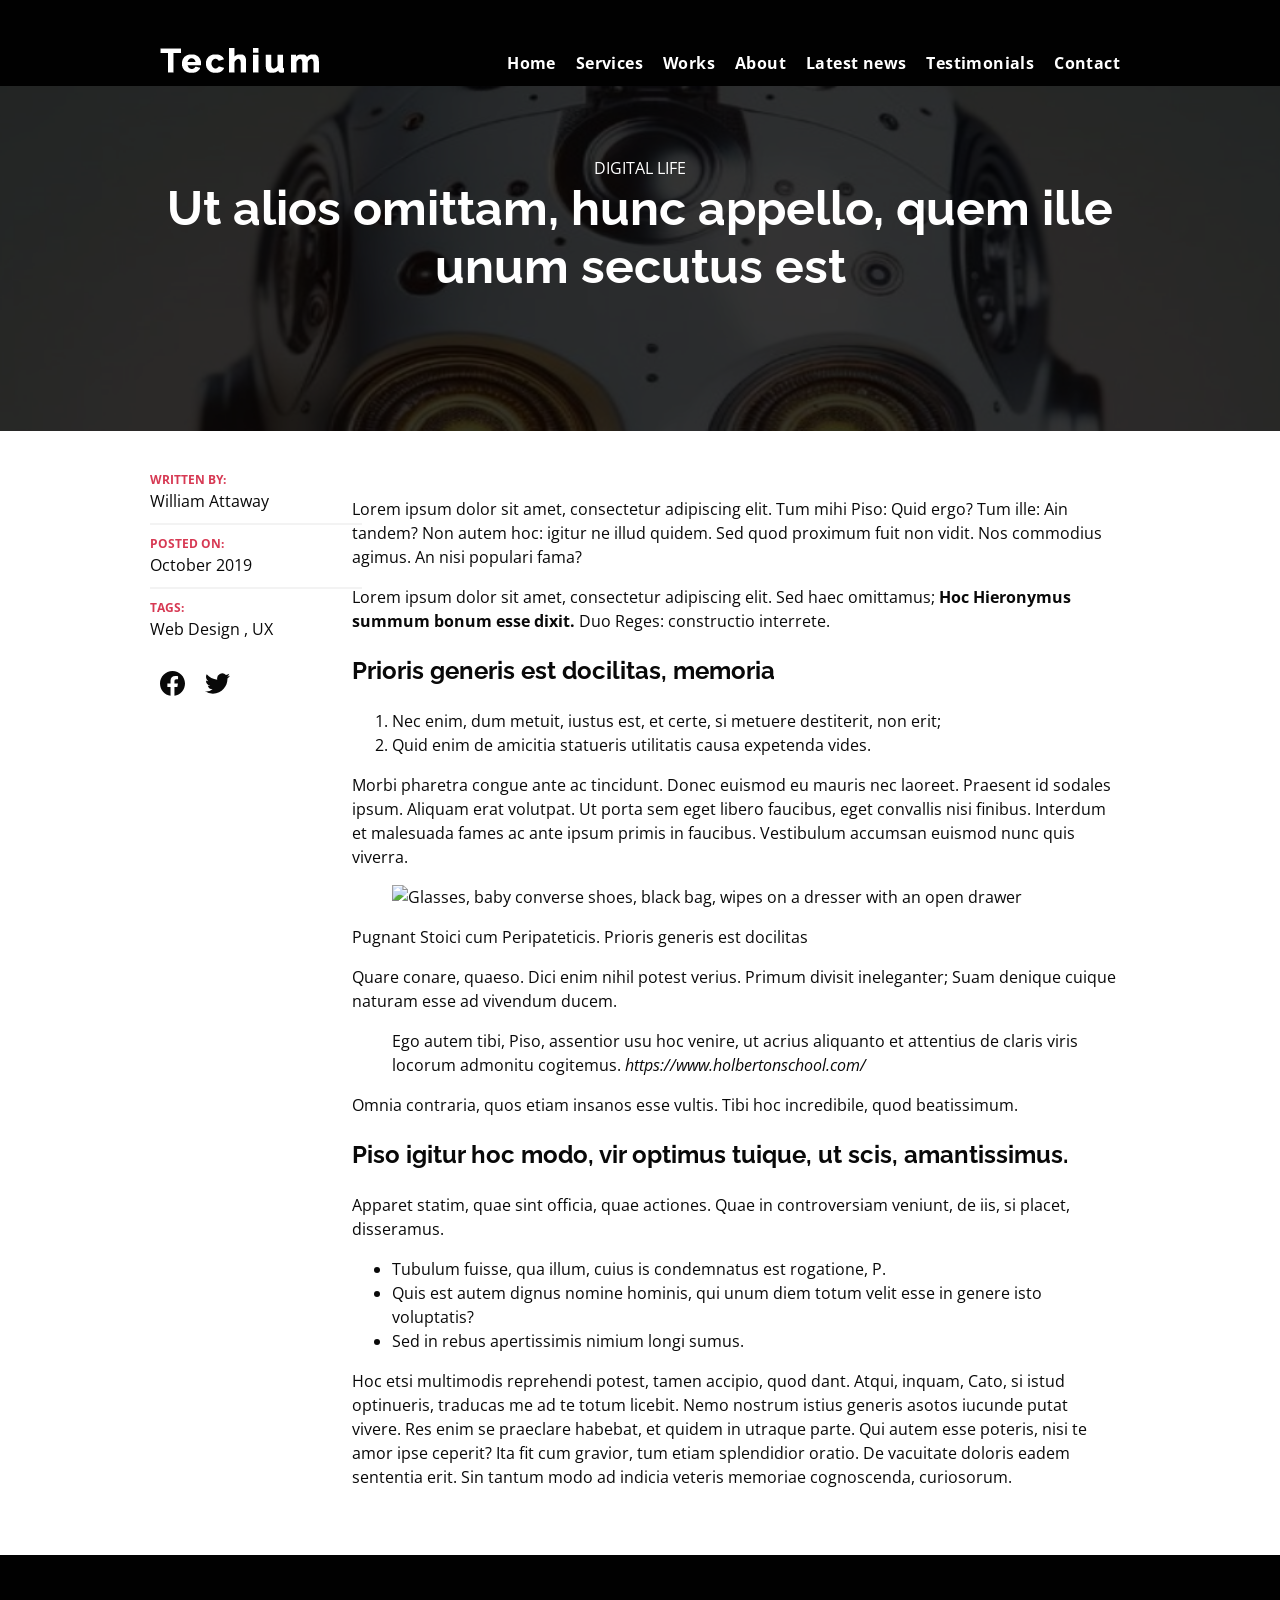
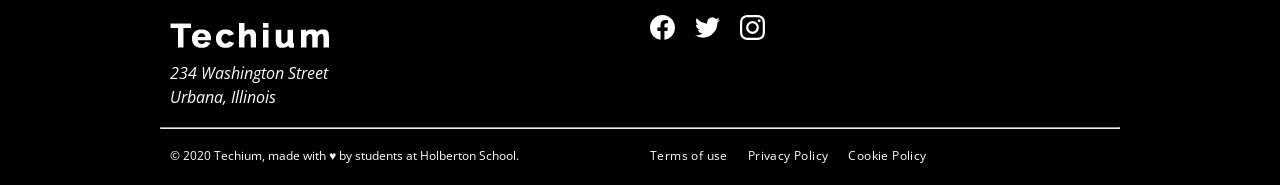
==== flexbox/100-article.html @ fde4602b "task-100" ====
<!DOCTYPE html>
<html lang="en" dir="ltr">
  <head>
    <meta charset="utf-8">
    <meta name="viewport" content="width=device-width, initial-scale=1, viewport-fit=cover">
    <title>Article - Techium</title>
    <meta name="description" content="Description of the page less than 150 characters">
    <link rel="icon" type="image/jpg" href="../images/favicon.jpg">
    <link href="https://fonts.googleapis.com/css?family=Open+Sans:400,700|Raleway:700&display=swap" rel="stylesheet">
    <link rel="stylesheet" href="14-styles.css">
  </head>
  <body>
    <!– Header –>
    <header class="header" data-section-theme="dark">
      <div class="container">
        <div class="header-container">
          <div class="header-logo">
            <a href="/">
              <img src="images/logo-white.png" alt="Techium logo" width="160" height="40">
            </a>
          </div>
          <nav class="navbar-menu">
            <ul class="nav">
              <li class="nav-item">
                <a href="/" class="nav-link">Home</a>
              </li>
              <li class="nav-item">
                <a href="#services" class="nav-link">Services</a>
              </li>
              <li class="nav-item">
                <a href="#works" class="nav-link">Works</a>
              </li>
              <li class="nav-item">
                <a href="#about" class="nav-link">About</a>
              </li>
              <li class="nav-item">
                <a href="#latest_news" class="nav-link">Latest news</a>
              </li>
              <li class="nav-item">
                <a href="#testimonials" class="nav-link">Testimonials</a>
              </li>
              <li class="nav-item">
                <a href="#contact" class="nav-link">Contact</a>
              </li>
            </ul>
          </nav>
        </div>
      </div>
    </header>
    <!– Main –>
    <main>
      <!– Hero section –>
      <header class="section-hero hero-article" style="background-image: url('./images/pic-article-02.jpg');" data-section-theme="dark">
        <div class="container">
          <div class="section-body">
            <section class="section-inner">
              <span class="section-category">Digital Life</span>
              <h1 class="section-title">Ut alios omittam, hunc appello, quem ille unum secutus est</h1>
            </section>
          </div>
        </div>
      </header>
      <div class="main-article">
        <div class="container">
          <div class="post">
            <article class="post-content">
              <p> Lorem ipsum dolor sit amet, consectetur adipiscing elit. Tum mihi Piso: Quid ergo? Tum ille: Ain tandem? Non autem hoc: igitur ne illud quidem. Sed quod proximum fuit non vidit. Nos commodius agimus. An nisi populari fama?</p>
              <p>Lorem ipsum dolor sit amet, consectetur adipiscing elit. Sed haec omittamus; <b>Hoc Hieronymus summum bonum esse dixit.</b> Duo Reges: constructio interrete.</p>
              <h2>Prioris generis est docilitas, memoria</h2>
              <ol>
                <li>Nec enim, dum metuit, iustus est, et certe, si metuere destiterit, non erit;</li>
                <li>Quid enim de amicitia statueris utilitatis causa expetenda vides.</li>
              </ol>
              <p>Morbi pharetra congue ante ac tincidunt. Donec euismod eu mauris nec laoreet. Praesent id sodales ipsum. Aliquam erat volutpat. Ut porta sem eget libero faucibus, eget convallis nisi finibus. Interdum et malesuada fames ac ante ipsum primis in faucibus. Vestibulum accumsan euismod nunc quis viverra.</p>
              <figure><img src="images/100-advanced.jpg" alt="Glasses, baby converse shoes, black bag, wipes on a dresser with an open drawer" width="620" height="350"></figure>
              <figcaption class="Add a figcaption with the class ">Pugnant Stoici cum Peripateticis. Prioris generis est docilitas</figcaption>
              <p>Quare conare, quaeso. Dici enim nihil potest verius. Primum divisit ineleganter; Suam denique cuique naturam esse ad vivendum ducem.</p>
              <blockquote>Ego autem tibi, Piso, assentior usu hoc venire, ut acrius aliquanto et attentius de claris viris locorum admonitu cogitemus.
                <cite>
                  https://www.holbertonschool.com/
                </cite>
              </blockquote>
              <p>Omnia contraria, quos etiam insanos esse vultis. Tibi hoc incredibile, quod beatissimum.</p>
              <h2>
                Piso igitur hoc modo, vir optimus tuique, ut scis, amantissimus.
              </h2>
              <p>
                <a href="https://www.holbertonschool.com/" targer="_blank" rel="">Apparet statim, quae sint officia, quae actiones.</a> Quae in controversiam veniunt, de iis, si placet, disseramus.
              </p>
              <ul>
                <li>Tubulum fuisse, qua illum, cuius is condemnatus est rogatione, P.</li>
                <li>Quis est autem dignus nomine hominis, qui unum diem totum velit esse in genere isto voluptatis?</li>
                <li>Sed in rebus apertissimis nimium longi sumus.
                </li>
              </ul>
              <p>Hoc etsi multimodis reprehendi potest, tamen accipio, quod dant. Atqui, inquam, Cato, si istud optinueris, traducas me ad te totum licebit. Nemo nostrum istius generis asotos iucunde putat vivere. Res enim se praeclare habebat, et quidem in utraque parte. Qui autem esse poteris, nisi te amor ipse ceperit? Ita fit cum gravior, tum etiam splendidior oratio. De vacuitate doloris eadem sententia erit. Sin tantum modo ad indicia veteris memoriae cognoscenda, curiosorum.</p>
            </article>
            <!-- Aside section -->
            <aside class="post-aside">
              <div class="post-meta">
                <ul class="post-meta-list row">
                  <li class="post-meta-author">
                    <strong>Written by:</strong>
                    <a href="#" rel="author">William Attaway</a>
                  </li>
                  <li class="post-meta-date">
                    <strong>Posted on:</strong>
                    <time datetime="2019-10">October 2019</time>
                  </li>
                  <li class="post-meta-tag">
                    <strong>Tags:</strong>
                    <ul class="tag-list">
                      <li>
                        <a href="#" rel="tag">Web Design</a>
                      </li>
                      <li>
                        <a href="#" rel="tag">UX</a>
                      </li>
                    </ul>
                  </li>
                </ul>
              </div>
              <div class="post-share">
                <ul class="social nav">
                  <li class="social-item nav-item">
                    <a href="#" class="social-link">
                      <svg viewbox="0 0 24 24" xmlns="http://www.w3.org/2000/svg" width="25" height="25">
                        <title>
                          Facebook icon
                        </title>
                        <path d="M23.998 12c0-6.628-5.372-12-11.999-12C5.372 0 0 5.372 0 12c0 5.988 4.388 10.952 10.124 11.852v-8.384H7.078v-3.469h3.046V9.356c0-3.008 1.792-4.669 4.532-4.669 1.313 0 2.686.234 2.686.234v2.953H15.83c-1.49 0-1.955.925-1.955 1.874V12h3.328l-.532 3.469h-2.796v8.384c5.736-.9 10.124-5.864 10.124-11.853z"/>
                      </svg>
                    </a>
                  </li>
                  <li class="social-item nav-item">
                    <a href="#" class="social-link">
                      <svg viewbox="0 0 24 24" xmlns="http://www.w3.org/2000/svg" width="25" height="25">
                        <title>
                          Twitter icon
                        </title>
                        <path d="M23.954 4.569a10 10 0 0 1-2.825.775 4.958 4.958 0 0 0 2.163-2.723c-.951.555-2.005.959-3.127 1.184a4.92 4.92 0 0 0-8.384 4.482C7.691 8.094 4.066 6.13 1.64 3.161a4.822 4.822 0 0 0-.666 2.475c0 1.71.87 3.213 2.188 4.096a4.904 4.904 0 0 1-2.228-.616v.061a4.923 4.923 0 0 0 3.946 4.827 4.996 4.996 0 0 1-2.212.085 4.937 4.937 0 0 0 4.604 3.417 9.868 9.868 0 0 1-6.102 2.105c-.39 0-.779-.023-1.17-.067a13.995 13.995 0 0 0 7.557 2.209c9.054 0 13.999-7.496 13.999-13.986 0-.209 0-.42-.015-.63a9.936 9.936 0 0 0 2.46-2.548l-.047-.02z"/>
                      </svg>
                    </a>
                  </li>
                </ul>
              </div>
            </aside>
          </div>
        </div>
      </div>
    </main>
    <!– Footer –>
    <footer class="footer" data-section-theme="dark">
      <div  class="container">
        <div class="row">
          <div class="col-1-2">
            <img src="images/logo-white.png" alt="Techium logo" width="160" height="40">
            <address class="footer-address">
              234 Washington Street<br>
              Urbana, Illinois
            </address>
          </div>
          <div class="col-1-2">
            <ul class="social nav">
              <li class="social-item nav-item">
                <a href="https://www.facebook.com/HolbertonSchool/" class="social-link">
                  <svg viewbox="0 0 24 24" xmlns="http://www.w3.org/2000/svg" width="25" height="25">
                    <title>
                      Facebook icon
                    </title>
                    <path d="M23.998 12c0-6.628-5.372-12-11.999-12C5.372 0 0 5.372 0 12c0 5.988 4.388 10.952 10.124 11.852v-8.384H7.078v-3.469h3.046V9.356c0-3.008 1.792-4.669 4.532-4.669 1.313 0 2.686.234 2.686.234v2.953H15.83c-1.49 0-1.955.925-1.955 1.874V12h3.328l-.532 3.469h-2.796v8.384c5.736-.9 10.124-5.864 10.124-11.853z"/>
                  </svg>
                </a>
              </li>
              <li class="social-item nav-item">
                <a href="https://twitter.com/holbertonschool" class="social-link">
                  <svg viewbox="0 0 24 24" xmlns="http://www.w3.org/2000/svg" width="25" height="25">
                    <title>
                      Twitter icon
                    </title>
                    <path d="M23.954 4.569a10 10 0 0 1-2.825.775 4.958 4.958 0 0 0 2.163-2.723c-.951.555-2.005.959-3.127 1.184a4.92 4.92 0 0 0-8.384 4.482C7.691 8.094 4.066 6.13 1.64 3.161a4.822 4.822 0 0 0-.666 2.475c0 1.71.87 3.213 2.188 4.096a4.904 4.904 0 0 1-2.228-.616v.061a4.923 4.923 0 0 0 3.946 4.827 4.996 4.996 0 0 1-2.212.085 4.937 4.937 0 0 0 4.604 3.417 9.868 9.868 0 0 1-6.102 2.105c-.39 0-.779-.023-1.17-.067a13.995 13.995 0 0 0 7.557 2.209c9.054 0 13.999-7.496 13.999-13.986 0-.209 0-.42-.015-.63a9.936 9.936 0 0 0 2.46-2.548l-.047-.02z"/>
                  </svg>
                </a>
              </li>
              <li class="social-item nav-item">
                <a href="https://www.instagram.com/holbertonschool/" class="social-link">
                  <svg viewbox="0 0 24 24" xmlns="http://www.w3.org/2000/svg" width="25" height="25">
                    <title>
                      Instagram icon
                    </title>
                    <path d="M12 0C8.74 0 8.333.015 7.053.072 5.775.132 4.905.333 4.14.63c-.789.306-1.459.717-2.126 1.384S.935 3.35.63 4.14C.333 4.905.131 5.775.072 7.053.012 8.333 0 8.74 0 12s.015 3.667.072 4.947c.06 1.277.261 2.148.558 2.913a5.885 5.885 0 0 0 1.384 2.126A5.868 5.868 0 0 0 4.14 23.37c.766.296 1.636.499 2.913.558C8.333 23.988 8.74 24 12 24s3.667-.015 4.947-.072c1.277-.06 2.148-.262 2.913-.558a5.898 5.898 0 0 0 2.126-1.384 5.86 5.86 0 0 0 1.384-2.126c.296-.765.499-1.636.558-2.913.06-1.28.072-1.687.072-4.947s-.015-3.667-.072-4.947c-.06-1.277-.262-2.149-.558-2.913a5.89 5.89 0 0 0-1.384-2.126A5.847 5.847 0 0 0 19.86.63c-.765-.297-1.636-.499-2.913-.558C15.667.012 15.26 0 12 0zm0 2.16c3.203 0 3.585.016 4.85.071 1.17.055 1.805.249 2.227.415.562.217.96.477 1.382.896.419.42.679.819.896 1.381.164.422.36 1.057.413 2.227.057 1.266.07 1.646.07 4.85s-.015 3.585-.074 4.85c-.061 1.17-.256 1.805-.421 2.227a3.81 3.81 0 0 1-.899 1.382 3.744 3.744 0 0 1-1.38.896c-.42.164-1.065.36-2.235.413-1.274.057-1.649.07-4.859.07-3.211 0-3.586-.015-4.859-.074-1.171-.061-1.816-.256-2.236-.421a3.716 3.716 0 0 1-1.379-.899 3.644 3.644 0 0 1-.9-1.38c-.165-.42-.359-1.065-.42-2.235-.045-1.26-.061-1.649-.061-4.844 0-3.196.016-3.586.061-4.861.061-1.17.255-1.814.42-2.234.21-.57.479-.96.9-1.381.419-.419.81-.689 1.379-.898.42-.166 1.051-.361 2.221-.421 1.275-.045 1.65-.06 4.859-.06l.045.03zm0 3.678a6.162 6.162 0 1 0 0 12.324 6.162 6.162 0 1 0 0-12.324zM12 16c-2.21 0-4-1.79-4-4s1.79-4 4-4 4 1.79 4 4-1.79 4-4 4zm7.846-10.405a1.441 1.441 0 0 1-2.88 0 1.44 1.44 0 0 1 2.88 0z"/>
                  </svg>
                </a>
              </li>
            </ul>
          </div>
        </div>
        <hr>
        <div class="row">
          <div class="col-1-2">
            <p class="footer-copyright">© 2020 Techium, made with ♥ by students at Holberton School.</p>
          </div>
          <div class="col-1-2">
            <ul class="footer-nav nav">
              <li class="footer-nav-item nav-item">
                <a href="#" class="footer-nav-link">Terms of use</a>
              </li>
              <li class="footer-nav-item nav-item">
                <a href="#" class="footer-nav-link">Privacy Policy</a>
              </li>
              <li class="footer-nav-item nav-item">
                <a href="#" class="footer-nav-link">Cookie Policy</a>
              </li>
            </ul>
          </div>
        </div>
      </div>
    </footer>
  </body>
</html>
---- flexbox/14-styles.css ----
/* SUMMARY
    1. GLOBAL
    2. LAYOUT
    3. SECTION
    4. CARD
*/

/*** 1. GLOBAL ***/

/* Reset / Normalize
   ============================= */
/*! normalize.css v8.0.1 | MIT License | github.com/necolas/normalize.css */
html {
  line-height: 1.15;
  -webkit-text-size-adjust: 100%;
}

body {
  margin: 0;
}

main {
  display: block;
}

h1 {
  font-size: 2em;
  margin: 0.67em 0;
}

hr {
  box-sizing: content-box;
  height: 0;
  overflow: visible;
}

pre {
  font-family: monospace, monospace;
  font-size: 1em;
}

a {
  background-color: transparent;
}

abbr[title] {
  border-bottom: none;
  text-decoration: underline;
  text-decoration: underline dotted;
}

b,
strong {
  font-weight: bolder;
}

code,
kbd,
samp {
  font-family: monospace, monospace;
  font-size: 1em;
}

small {
  font-size: 80%;
}

sub,
sup {
  font-size: 75%;
  line-height: 0;
  position: relative;
  vertical-align: baseline;
}

sub {
  bottom: -0.25em;
}

sup {
  top: -0.5em;
}

img {
  border-style: none;
}

button,
input,
optgroup,
select,
textarea {
  font-family: inherit;
  font-size: 100%;
  line-height: 1.15;
  margin: 0;
}

button,
input {
  overflow: visible;
}

button,
select {
  text-transform: none;
}

[type='button'],
[type='reset'],
[type='submit'],
button {
  -webkit-appearance: button;
}

[type='button']::-moz-focus-inner,
[type='reset']::-moz-focus-inner,
[type='submit']::-moz-focus-inner,
button::-moz-focus-inner {
  border-style: none;
  padding: 0;
}

[type='button']:-moz-focusring,
[type='reset']:-moz-focusring,
[type='submit']:-moz-focusring,
button:-moz-focusring {
  outline: 1px dotted ButtonText;
}

fieldset {
  padding: 0.35em 0.75em 0.625em;
}

legend {
  box-sizing: border-box;
  color: inherit;
  display: table;
  max-width: 100%;
  padding: 0;
  white-space: normal;
}

progress {
  vertical-align: baseline;
}

textarea {
  overflow: auto;
}

[type='checkbox'],
[type='radio'] {
  box-sizing: border-box;
  padding: 0;
}

[type='number']::-webkit-inner-spin-button,
[type='number']::-webkit-outer-spin-button {
  height: auto;
}

[type='search'] {
  -webkit-appearance: textfield;
  outline-offset: -2px;
}

[type='search']::-webkit-search-decoration {
  -webkit-appearance: none;
}

::-webkit-file-upload-button {
  -webkit-appearance: button;
  font: inherit;
}

details {
  display: block;
}

summary {
  display: list-item;
}

template {
  display: none;
}

[hidden] {
  display: none;
}

/* Variables
   ============================= */

:root {
  --color-primary: #d73953;
  --color-black: #090909;
  --color-white: #ffffff;
  --color-grey: #a0a0a0;
  --color-light-grey: #f3f3f3;
  --color-dark-grey: #353535;

  --text-color: var(--color-black);

  --font-family-base: 'Open Sans', 'Helvetica Neue', Helvetica, Arial, sans-serif;
  --font-family-title: 'Raleway', 'Helvetica Neue', Helvetica, Arial, sans-serif;

  --font-size-small: 1.2rem;
  --font-size-medium: 1.6rem;
  --font-size-large: 1.8rem;
  --font-size-x-large: 2.3rem;
  --font-size-xx-large: 4.8rem;

  --font-weight-regular: 400;
  --font-weight-bold: 700;

  --line-height-small: 1.2;
  --line-height-base: 1.5;
  --line-height-big: 1.8;

  /** SECTION **/
  --section-padding: 5rem 0;
  --section-header-padding: 0 0 3rem;
  --section-header-align: center;
  --section-title-font-size: var(--font-size-xx-large);
  --section-title-font-weight: var(--font-weight-bold);
  --section-title-line-height: var(--line-height-small);
  --section-title-margin: 0;
  --section-title-color: var(--color-black);
  --section-tagline-transform: uppercase;
  --section-tagline-color: var(--color-primary);
  --section-tagline-font-family: var(--font-family-headings);
  --section-tagline-font-weight: var(--font-weight-bold);
  --section-tagline-margin: 0;
  --section-body-padding: 2rem 0 4rem;
  --section-footer-padding: 3rem 0 0;
  --section-footer-align: center;

  /** HEADER **/
  --header-padding: 4rem 0 0;

  /** FOOTER **/
  --footer-padding: 5rem 0 1rem;

  /** NAVBAR **/
  --nav-item-font-family: var(--font-family-headings);
  --nav-item-font-weight: var(--font-weight-bold);
  --nav-item-font-size: var(--font-size-medium);
  --nav-item-letter-spacing: 0.04rem;
  --nav-item-display: inline-block;
  --nav-item-margin: 0 0 0 2rem;
  --nav-item-link-hover: var(--color-white);

  /** BUTTON **/
  --button-display: inline-block;
  --button-padding: 1.5rem 3rem;
  --button-border: var(--color-primary) solid 0.2rem;
  --button-color: var(--color-black);
  --button-text-decoration: none;
  --button-font-size: var(--font-size-large);
  --button-hover-color: var(--color-white);
  --button-hover-text-decoration: none;
  --button-hover-background: var(--color-primary);

  /** MOTION **/
  --transition-duration: 0.3s;
  --transition-cubic-bezier: cubic-bezier(0.17, 0.67, 0, 1.01);
}

/* Base
   ============================= */

*,
*:before,
*:after {
  box-sizing: border-box;
}

html {
  scroll-behavior: smooth;
  font-size: 62.5%;
}

body {
  color: var(--text-color);
  font-family: var(--font-family-base);
  font-size: var(--font-size-medium);
  font-weight: var(--font-weight-regular);
  line-height: var(--line-height-base);
}

h1,
h2,
h3,
h4,
h5,
h6 {
  font-family: var(--font-family-title);
  font-weight: var(--font-weight-bold);
}

a {
  color: var(--text-color);
  text-decoration: none;
}

a:visited {
  font-style: italic;
}

a:hover {
  text-decoration: underline;
}

a:active {
  background-color: var(--color-light-grey);
}

.button {
  display: var(--button-display);
  padding: var(--button-padding);
  border: var(--button-border);
  font-size: var(--button-font-size);
  color: var(--button-color);
  text-decoration: var(--button-text-decoration);
}

.button:hover {
  color: var(--button-hover-color);
  text-decoration: var(--button-hover-text-decoration);
  background: var(--button-hover-background);
  transition-duration: var(--transition-duration);
  transition-property: color, background-color;
}

/* Helpers
   ============================= */

.visually-hidden:not(:focus):not(:active) {
  position: absolute !important;
  height: 1px;
  width: 1px;
  overflow: hidden;
  clip: rect(1px, 1px, 1px, 1px);
  white-space: nowrap;
}

/*** 2. LAYOUT ***/

/* Layout
   ============================= */

.container {
  width: 960px;
  margin-left: auto;
  margin-right: auto;
}

/* Grid
   ============================= */
  .row {
    display: flex;
  }

ul.row {
  margin: -1rem;
  padding: 0;
  list-style: none;
}


[class*='col-'] {
  margin: 1rem;
}

.col-1-3 {
  width: calc((100% / 3) - 2rem);
}

.col-1-2 {
  width: calc((100% / 2) - 2rem);
}

/* Navbar
   ============================= */

.nav {
  display: flex;
  margin: 0;
  padding: 0;
  list-style: none;
  text-align: center;
}

.nav .nav-item {
  font-family: var(--nav-item-font-family);
  font-weight: var(--nav-item-font-weight);
  font-size: var(--nav-item-font-size);
  letter-spacing: var(--nav-item-letter-spacing);
}

.nav .nav-item + .nav-item {
  margin: var(--nav-item-margin);
}
.nav .nav-link {
  display: block;
  padding: 0.5rem 0;
  position: relative;
}

.nav .nav-link:hover {
  color: var(--nav-item-link-hover);
  text-decoration: none;
}

.nav .nav-link::before {
  content: '';
  position: absolute;
  bottom: 0;
  left: 0;
  background-color: var(--color-white);
  width: 0;
  height: 0.2rem;
  transition: var(--transition-duration) var(--transition-cubic-bezier);
}

.nav .nav-item:hover .nav-link::before {
  background-color: var(--color-primary);
  width: 100%;
}

/* Header
   ============================= */

.header {
  padding: var(--header-padding);
  position: relative;
  z-index: 3;
  background: transparent;
}

.header-container {
  display: flex;
  justify-content: space-between;
  align-items: center;
}
/* Footer
   ============================= */

.footer {
  --nav-item-font-weight: normal;
  --nav-item-font-size: var(--font-size-small);
  padding: var(--footer-padding);
}

.footer-copyright {
  margin: 0;
  font-size: var(--font-size-small);
  color: var(--text-color);
}

.footer ul {
  text-align: right;
}

.footer-address {
  color: var(--text-color);
}

.social-link {
  display: block;
}

.social-link > svg {
  fill: var(--text-color);
}

/*** 3. SECTION ***/

/* Section (all styles)
   ============================= */

.section {
  padding: var(--section-padding);
}

.section-header {
  text-align: var(--section-header-align);
  padding: var(--section-header-padding);
}

.section-title {
  font-size: var(--section-title-font-size);
  font-weight: var(--section-title-font-weight);
  line-height: var(--section-title-line-height);
  margin: var(--section-title-margin);
  color: var(--section-title-color);
}

.section-tagline {
  color: var(--section-tagline-color);
  font-family: var(--section-tagline-font-family);
  text-transform: var(--section-tagline-transform);
  font-weight: var(--section-tagline-font-weight);
  margin: var(--section-tagline-margin);
}

.section-body {
  padding: var(--section-body-padding);
}

.section-footer {
  padding: var(--section-footer-padding);
  text-align: var(--section-footer-align);
}

/* Section theming
   ============================= */

[data-section-theme='dark'] {
  --button-color: var(--color-white);
  --text-color: var(--color-white);
  --section-title-color: var(--color-white);
  background-color: #010101;
}

/* Section HERO
   ============================= */

.section-hero {
  position: relative;
  margin-top: -8.5rem;
}

.hero-homepage {
  background-position: 75% 0;
  background-repeat: no-repeat;
  background-size: 90rem auto;
  background-color: #010101;
}
.section-hero .section-body {
  padding: 10rem 4rem;
}
.section-hero .section-category {
  color: var(--color-white);
  text-transform: uppercase;
}
.section-hero .section-title {
  margin-bottom: 5rem;
}

.section-hero .section-inner {
  display: flex;
  flex-direction: column;
  align-items: flex-start;
  justify-content: center;
  min-height: 50vh;

}
/* Section Latest news ============================= */
.section-latest-news .row {
  flex-direction: row-reverse;
}

/* Section SERVICES ============================= */
.section-services .row {
  flex-wrap: wrap;
}
/* Section ABOUT US
    ============================= */
.section-about-us [class*='col-'] {
  align-self: center;
}
/*** 4. CARD ***/

/* Card (all styles)
   ============================= */

.card-category {
  color: var(--color-primary);
}

/* Card WORK
   ============================= */

.card-work .card-outer {
  position: relative;
  overflow: hidden;
}

.card-work:hover .card-outer {
  transform: scale(0.95);
}

.card-work .card-image img {
  height: 30rem;
  width: 100%;
  object-fit: cover;
  vertical-align: bottom;
}

.card-work:hover .card-image {
  transform: scale(1.2);
  transition: var(--transition-duration) var(--transition-cubic-bezier);
}

.card-work .card-inner {
  position: absolute;
  top: -0.1rem;
  left: -0.1rem;
  right: -0.1rem;
  bottom: -0.1rem;
  z-index: 1;
  transition: var(--transition-duration) var(--transition-cubic-bezier);
}

.card-work:hover .card-inner {
  background-color: rgba(0, 0, 0, 0.7);
}

.card-work .card-title {
  text-align: center;
  margin: 0;
  opacity: 0;
  height: 100%;
  position: relative;
}

.card-work .card-title a {
    display: block;
    text-decoration: none;
    padding-top: 45%;
  }

  .card-work .card-title a::after {
    position: absolute;
    top: 0;
    left: 0;
    right: 0;
    bottom: 0;
    content: '';
  }

  .card-work:hover .card-title {
    opacity: 1;
  }

  /* Card SERVICES
      ============================= */

  .card-services .card-title {
    margin: 0;
  }

  .card-services a {
    display: block;
    padding: 2rem;
    background-color: var(--color-light-grey);
  }

  .card-services a:hover {
    color: var(--color-white);
    background: var(--color-primary);
    text-decoration: none;
    transition-duration: 0.3s;
    transition-property: color, background-color;
  }

  /* Card TESTIMONIAL
      ============================= */

  .card-testimonial {
    text-align: center;
  }

  .card-testimonial .card-avatar {
    border-radius: 50%;
    width: 10rem;
    height: 10rem;
  }

  .card-testimonial .card-quote cite {
    display: block;
    padding-top: 1rem;
    color: var(--color-primary);
  }

  .card-testimonial .card-quote {
    position: relative;
  }

  .card-testimonial .card-quote::before {
    content: '\201C';
    position: absolute;
    top: -4.5rem;
    left: -1rem;
    color: #efeded;
    font-size: 10rem;
    z-index: -1;
  }

/*** ARTICLE PAGE ***/
/* Section HERO (article)
    ============================= */
  .hero-article {
    background-size: 150rem 100rem;
    background-position: 50% 0;
  }
  .hero-article::before {
    content: '';
    background: rgba(0, 0, 0, 0.8);
    position: absolute;
    top: 0;
    left: 0;
    right: 0;
    bottom: 0;
    z-index: 0;
  }
  .hero-article .section-inner {
    text-align: center;
    align-items: center;
    min-height: 40vh;
  }
  .hero-article .section-body {
    position: relative;
    padding: 7rem 0 0;
    z-index: 2;
  }
  .main-article {
    padding: 5rem 0;
  }
  /* Post
    ============================= */
  .post {
    display: flex;
  }
  .post-content {
    width: 100%;
  }
  .post-aside {
    order: -1;
    min-width: 20%;
  }
/* Post Meta
    ============================= */
    .post-meta-list {
      flex-direction: column;
    }
    .post-meta-list strong {
      color: var(--color-primary);
      font-size: var(--font-size-small);
      text-transform: uppercase;
      display: block;
    }

    .post-meta-list [class*="post-meta-"] {
      margin-bottom: 1rem;
      padding-bottom: 1rem;
      border-bottom: 0.2rem solid var(--color-light-grey);
    }

    .post-meta-list [class*="post-meta-"]:last-child {
      border: none;
      margin-bottom: 3rem;
    }

  /* Tag list
    ============================= */
.tag-list {
  padding: 0;
  list-style: none;
}

.tag-list li {
  display: inline;
}

.tag-list li::after {
  content: ", ";
}

.tag-list li:last-child::after {
  content: "";
}
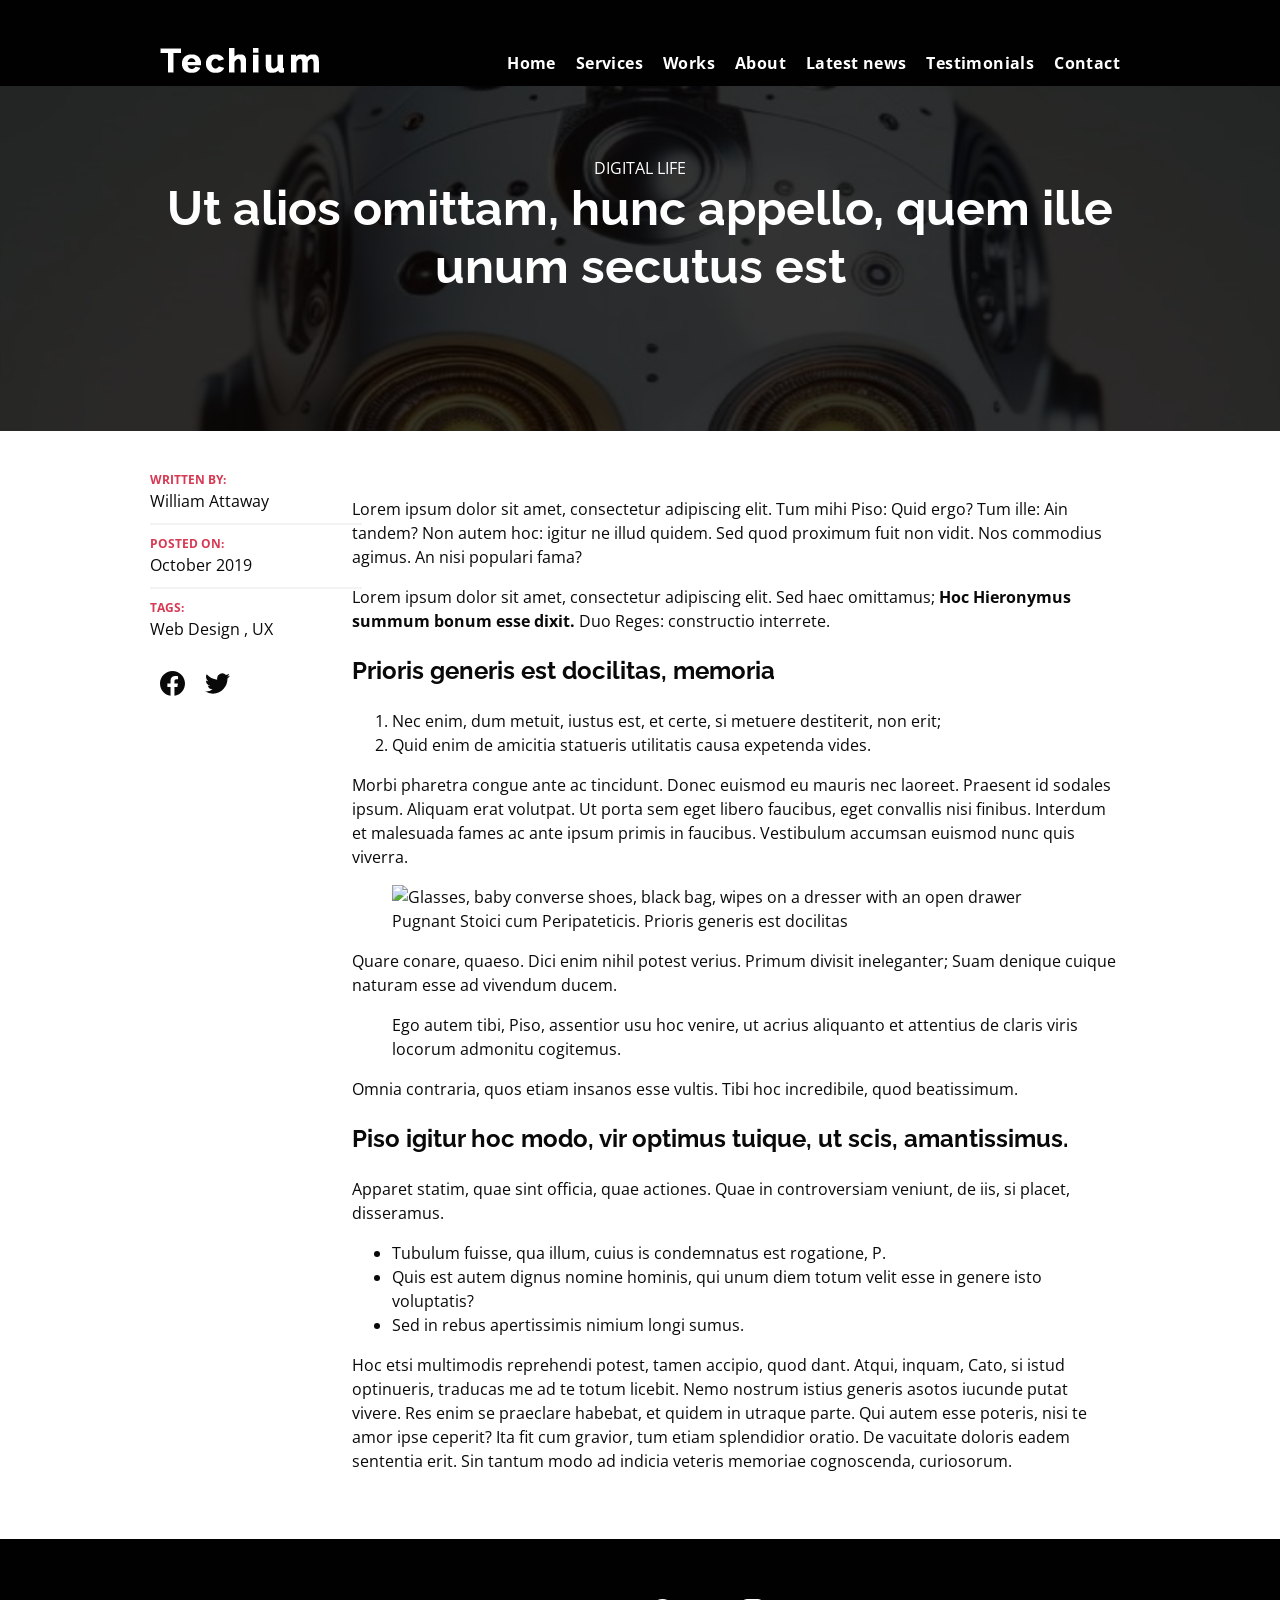
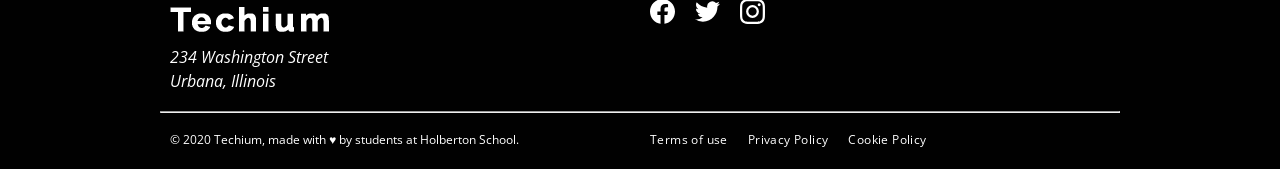
==== commit 57f0ffea: "task-100" ====
--- a/flexbox/100-article.html
+++ b/flexbox/100-article.html
@@ -72,13 +72,14 @@
                 <li>Quid enim de amicitia statueris utilitatis causa expetenda vides.</li>
               </ol>
               <p>Morbi pharetra congue ante ac tincidunt. Donec euismod eu mauris nec laoreet. Praesent id sodales ipsum. Aliquam erat volutpat. Ut porta sem eget libero faucibus, eget convallis nisi finibus. Interdum et malesuada fames ac ante ipsum primis in faucibus. Vestibulum accumsan euismod nunc quis viverra.</p>
-              <figure><img src="images/100-advanced.jpg" alt="Glasses, baby converse shoes, black bag, wipes on a dresser with an open drawer" width="620" height="350"></figure>
-              <figcaption class="Add a figcaption with the class ">Pugnant Stoici cum Peripateticis. Prioris generis est docilitas</figcaption>
+              <figure><img src="images/100-advanced.jpg" alt="Glasses, baby converse shoes, black bag, wipes on a dresser with an open drawer" width="620" height="350">
+                <figcaption class="img-caption">
+                  Pugnant Stoici cum Peripateticis. Prioris generis est docilitas
+                </figcaption>
+              </figure>
               <p>Quare conare, quaeso. Dici enim nihil potest verius. Primum divisit ineleganter; Suam denique cuique naturam esse ad vivendum ducem.</p>
-              <blockquote>Ego autem tibi, Piso, assentior usu hoc venire, ut acrius aliquanto et attentius de claris viris locorum admonitu cogitemus.
-                <cite>
-                  https://www.holbertonschool.com/
-                </cite>
+              <blockquote cite="https://www.holbertonschool.com/">Ego autem tibi, Piso, assentior usu hoc venire, ut acrius aliquanto et attentius de claris viris locorum admonitu cogitemus.
+
               </blockquote>
               <p>Omnia contraria, quos etiam insanos esse vultis. Tibi hoc incredibile, quod beatissimum.</p>
               <h2>
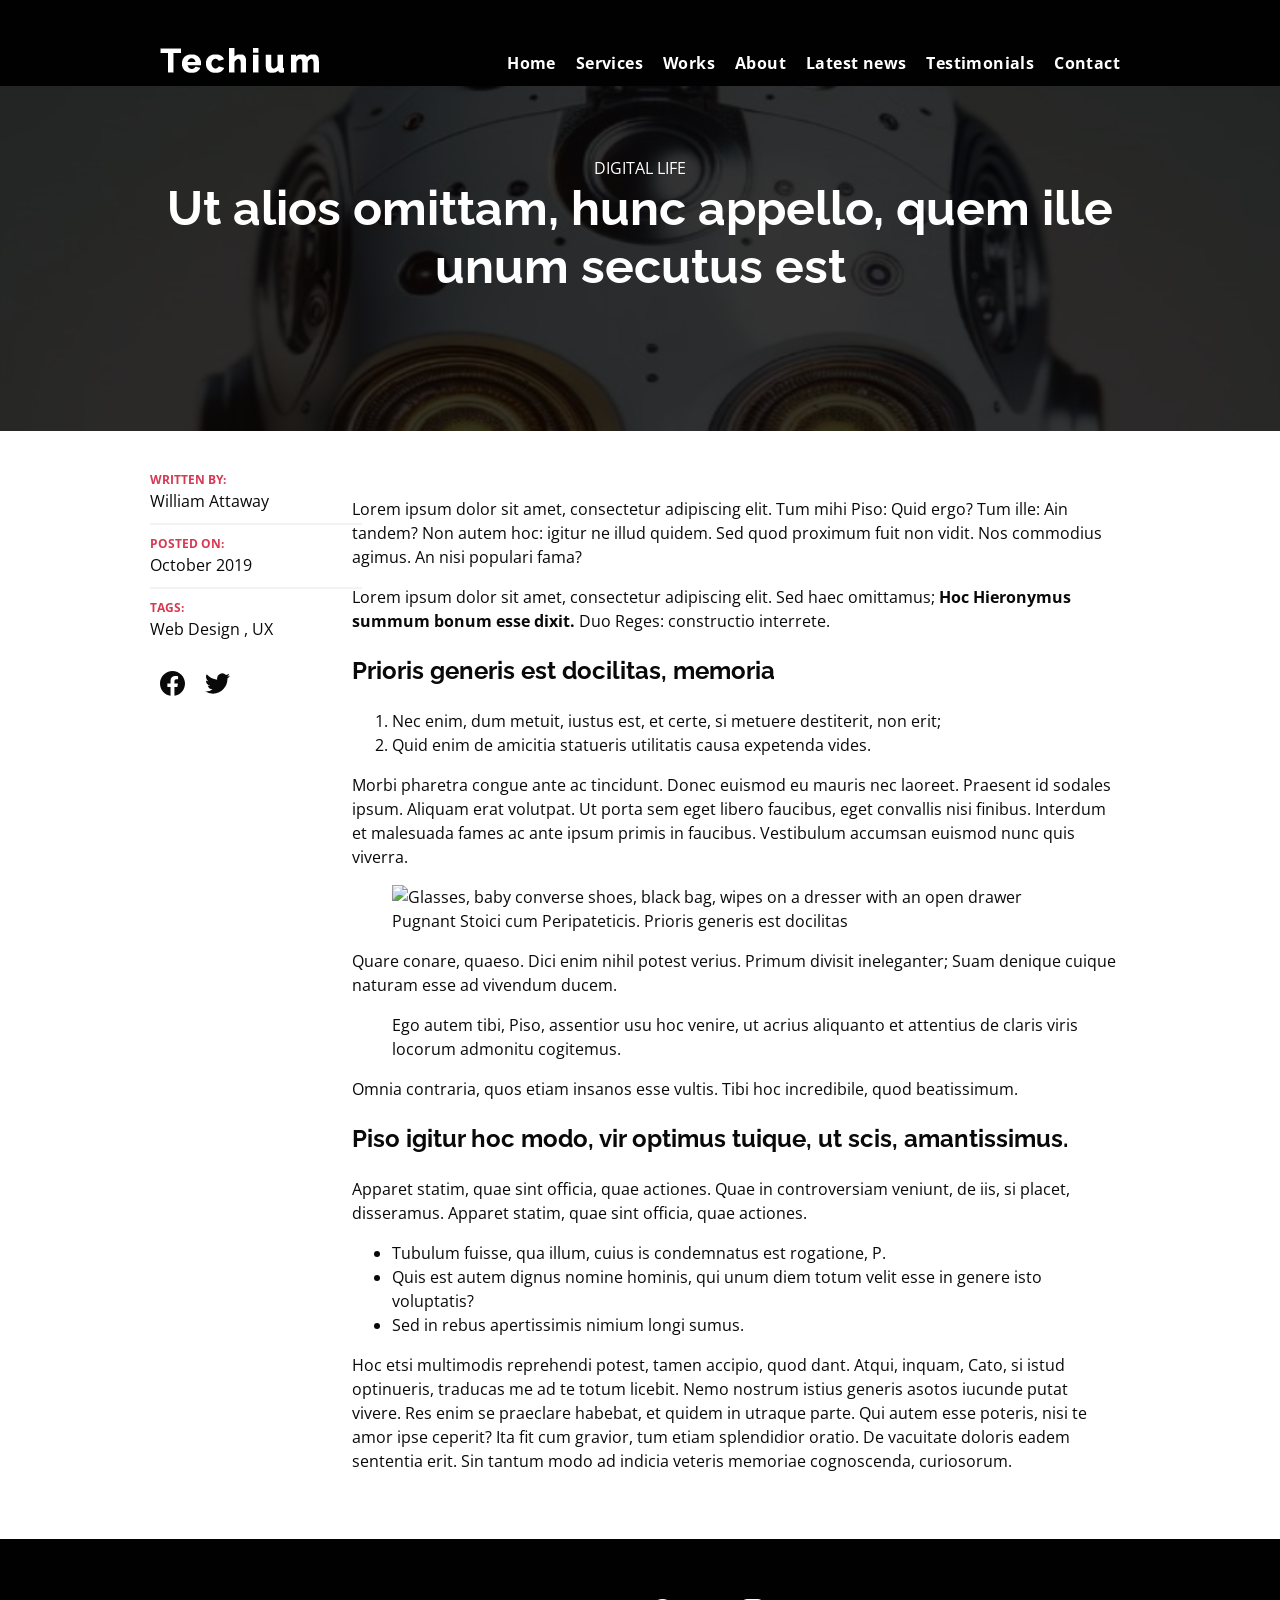
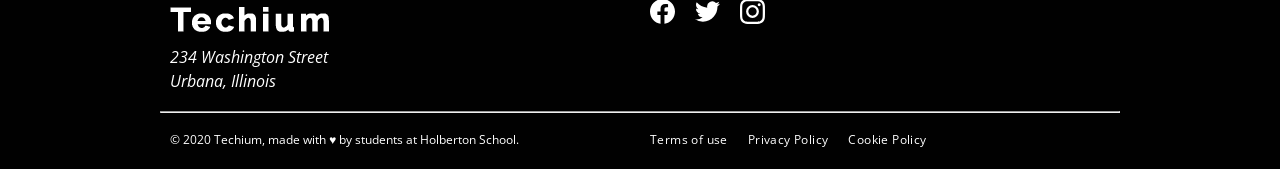
==== commit c94c8518: "task-100" ====
--- a/flexbox/100-article.html
+++ b/flexbox/100-article.html
@@ -85,8 +85,8 @@
               <h2>
                 Piso igitur hoc modo, vir optimus tuique, ut scis, amantissimus.
               </h2>
-              <p>
-                <a href="https://www.holbertonschool.com/" targer="_blank" rel="">Apparet statim, quae sint officia, quae actiones.</a> Quae in controversiam veniunt, de iis, si placet, disseramus.
+              <p>Apparet statim, quae sint officia, quae actiones. Quae in controversiam veniunt, de iis, si placet, disseramus.
+                <a href="https://www.holbertonschool.com/" target="_blank" rel="noopener noreferrer">Apparet statim, quae sint officia, quae actiones.</a>
               </p>
               <ul>
                 <li>Tubulum fuisse, qua illum, cuius is condemnatus est rogatione, P.</li>
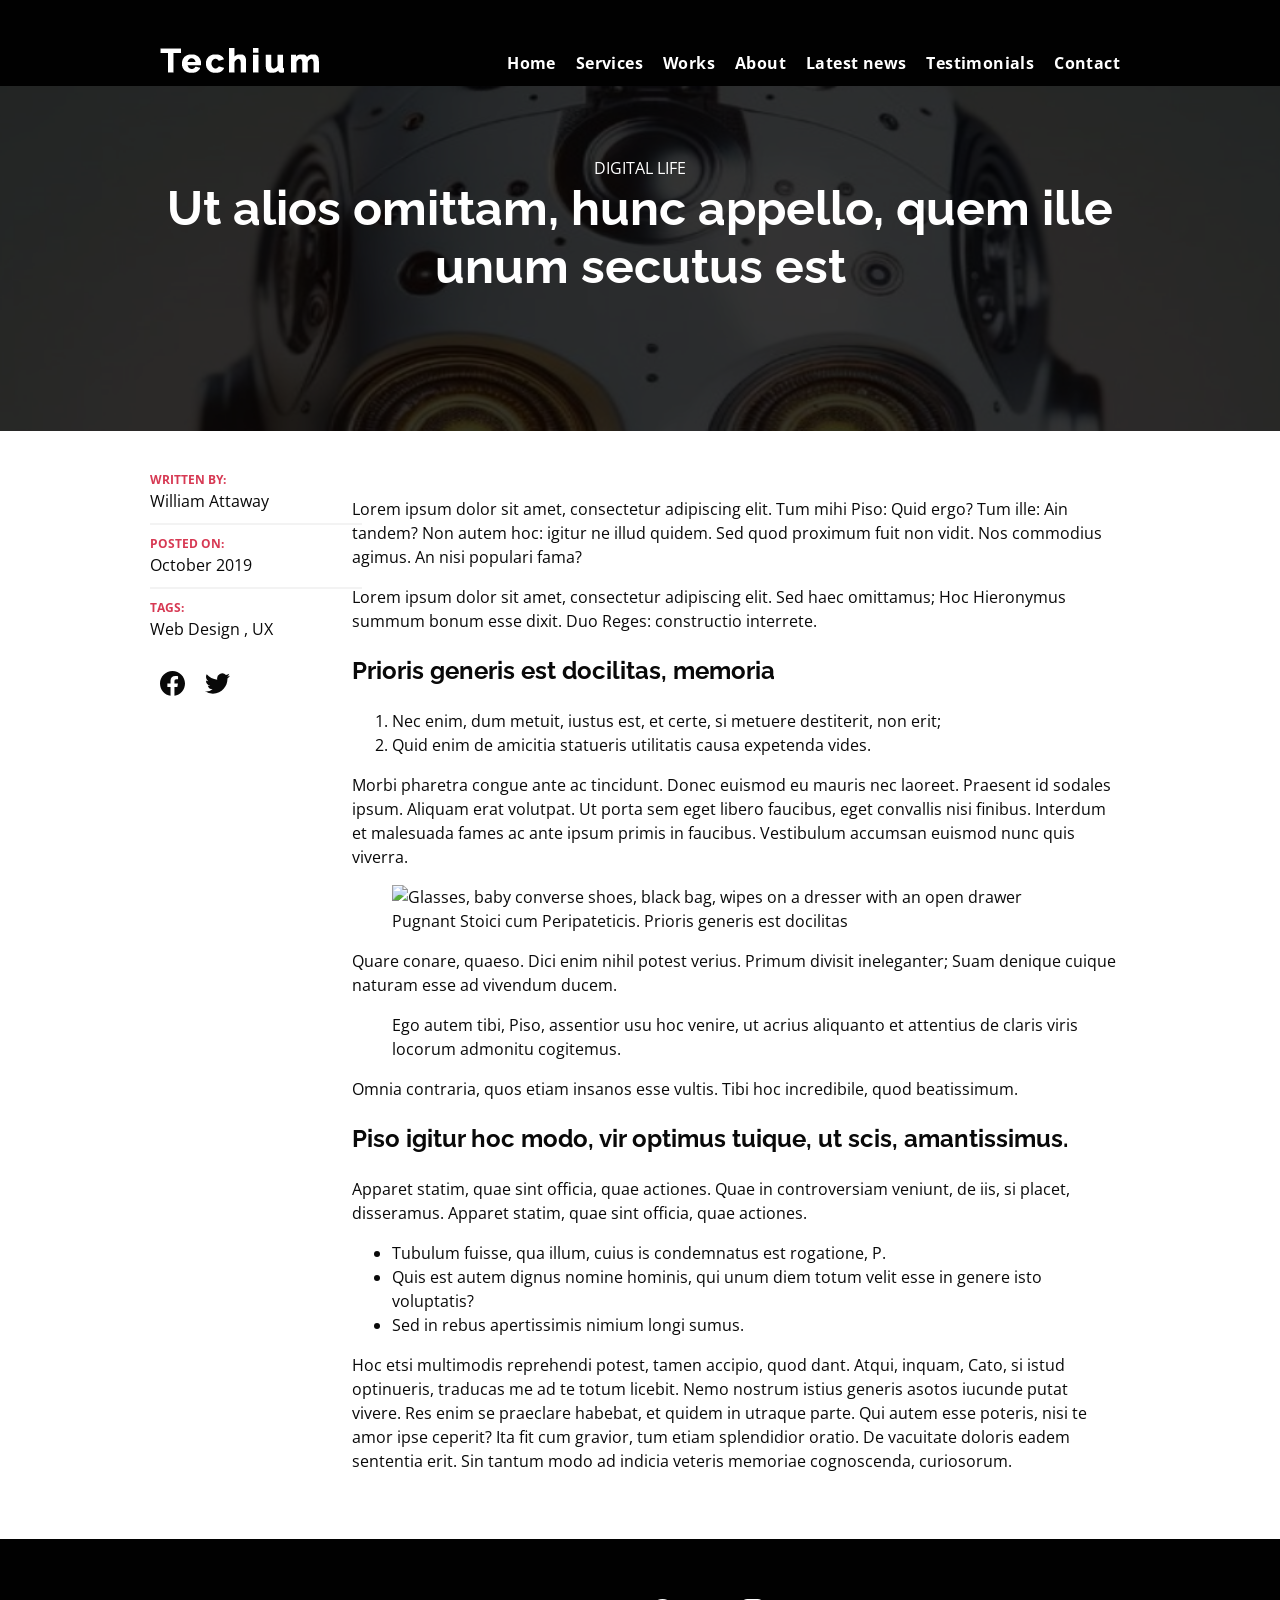
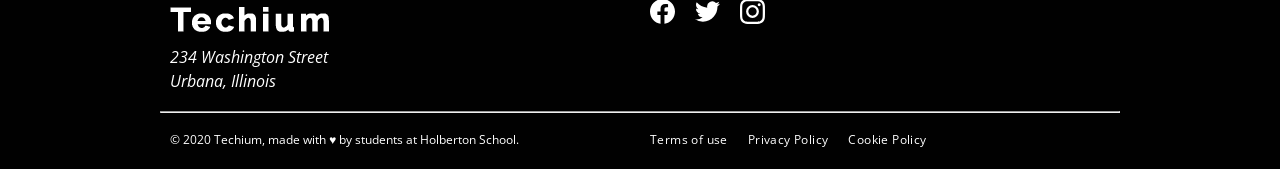
==== commit 643c2131: "task-100" ====
--- a/flexbox/100-article.html
+++ b/flexbox/100-article.html
@@ -64,38 +64,31 @@
         <div class="container">
           <div class="post">
             <article class="post-content">
-              <p> Lorem ipsum dolor sit amet, consectetur adipiscing elit. Tum mihi Piso: Quid ergo? Tum ille: Ain tandem? Non autem hoc: igitur ne illud quidem. Sed quod proximum fuit non vidit. Nos commodius agimus. An nisi populari fama?</p>
-              <p>Lorem ipsum dolor sit amet, consectetur adipiscing elit. Sed haec omittamus; <b>Hoc Hieronymus summum bonum esse dixit.</b> Duo Reges: constructio interrete.</p>
+              <p>Lorem ipsum dolor sit amet, consectetur adipiscing elit. Tum mihi Piso: Quid ergo? Tum ille: Ain tandem? Non autem hoc: igitur ne illud quidem. Sed quod proximum fuit non vidit. Nos commodius agimus. An nisi populari fama?</p>
+              <p>Lorem ipsum dolor sit amet, consectetur adipiscing elit. Sed haec omittamus; Hoc Hieronymus summum bonum esse dixit. Duo Reges: constructio interrete.</p>
               <h2>Prioris generis est docilitas, memoria</h2>
               <ol>
                 <li>Nec enim, dum metuit, iustus est, et certe, si metuere destiterit, non erit;</li>
                 <li>Quid enim de amicitia statueris utilitatis causa expetenda vides.</li>
               </ol>
               <p>Morbi pharetra congue ante ac tincidunt. Donec euismod eu mauris nec laoreet. Praesent id sodales ipsum. Aliquam erat volutpat. Ut porta sem eget libero faucibus, eget convallis nisi finibus. Interdum et malesuada fames ac ante ipsum primis in faucibus. Vestibulum accumsan euismod nunc quis viverra.</p>
-              <figure><img src="images/100-advanced.jpg" alt="Glasses, baby converse shoes, black bag, wipes on a dresser with an open drawer" width="620" height="350">
-                <figcaption class="img-caption">
-                  Pugnant Stoici cum Peripateticis. Prioris generis est docilitas
-                </figcaption>
+              <figure>
+                <img src="path_to_image.jpg" alt="Glasses, baby converse shoes, black bag, wipes on a dresser with an open drawer" width="620" height="350">
+                <figcaption class="img-caption">Pugnant Stoici cum Peripateticis. Prioris generis est docilitas</figcaption>
               </figure>
               <p>Quare conare, quaeso. Dici enim nihil potest verius. Primum divisit ineleganter; Suam denique cuique naturam esse ad vivendum ducem.</p>
-              <blockquote cite="https://www.holbertonschool.com/">Ego autem tibi, Piso, assentior usu hoc venire, ut acrius aliquanto et attentius de claris viris locorum admonitu cogitemus.
-
-              </blockquote>
+              <blockquote cite="https://www.holbertonschool.com/">Ego autem tibi, Piso, assentior usu hoc venire, ut acrius aliquanto et attentius de claris viris locorum admonitu cogitemus.</blockquote>
               <p>Omnia contraria, quos etiam insanos esse vultis. Tibi hoc incredibile, quod beatissimum.</p>
-              <h2>
-                Piso igitur hoc modo, vir optimus tuique, ut scis, amantissimus.
-              </h2>
-              <p>Apparet statim, quae sint officia, quae actiones. Quae in controversiam veniunt, de iis, si placet, disseramus.
-                <a href="https://www.holbertonschool.com/" target="_blank" rel="noopener noreferrer">Apparet statim, quae sint officia, quae actiones.</a>
-              </p>
+              <h2>Piso igitur hoc modo, vir optimus tuique, ut scis, amantissimus.</h2>
+              <p>Apparet statim, quae sint officia, quae actiones. Quae in controversiam veniunt, de iis, si placet, disseramus. <a href="https://www.holbertonschool.com/" target="_blank" rel="noopener noreferrer">Apparet statim, quae sint officia, quae actiones.</a></p>
               <ul>
                 <li>Tubulum fuisse, qua illum, cuius is condemnatus est rogatione, P.</li>
                 <li>Quis est autem dignus nomine hominis, qui unum diem totum velit esse in genere isto voluptatis?</li>
-                <li>Sed in rebus apertissimis nimium longi sumus.
-                </li>
+                <li>Sed in rebus apertissimis nimium longi sumus.</li>
               </ul>
               <p>Hoc etsi multimodis reprehendi potest, tamen accipio, quod dant. Atqui, inquam, Cato, si istud optinueris, traducas me ad te totum licebit. Nemo nostrum istius generis asotos iucunde putat vivere. Res enim se praeclare habebat, et quidem in utraque parte. Qui autem esse poteris, nisi te amor ipse ceperit? Ita fit cum gravior, tum etiam splendidior oratio. De vacuitate doloris eadem sententia erit. Sin tantum modo ad indicia veteris memoriae cognoscenda, curiosorum.</p>
             </article>
+
             <!-- Aside section -->
             <aside class="post-aside">
               <div class="post-meta">
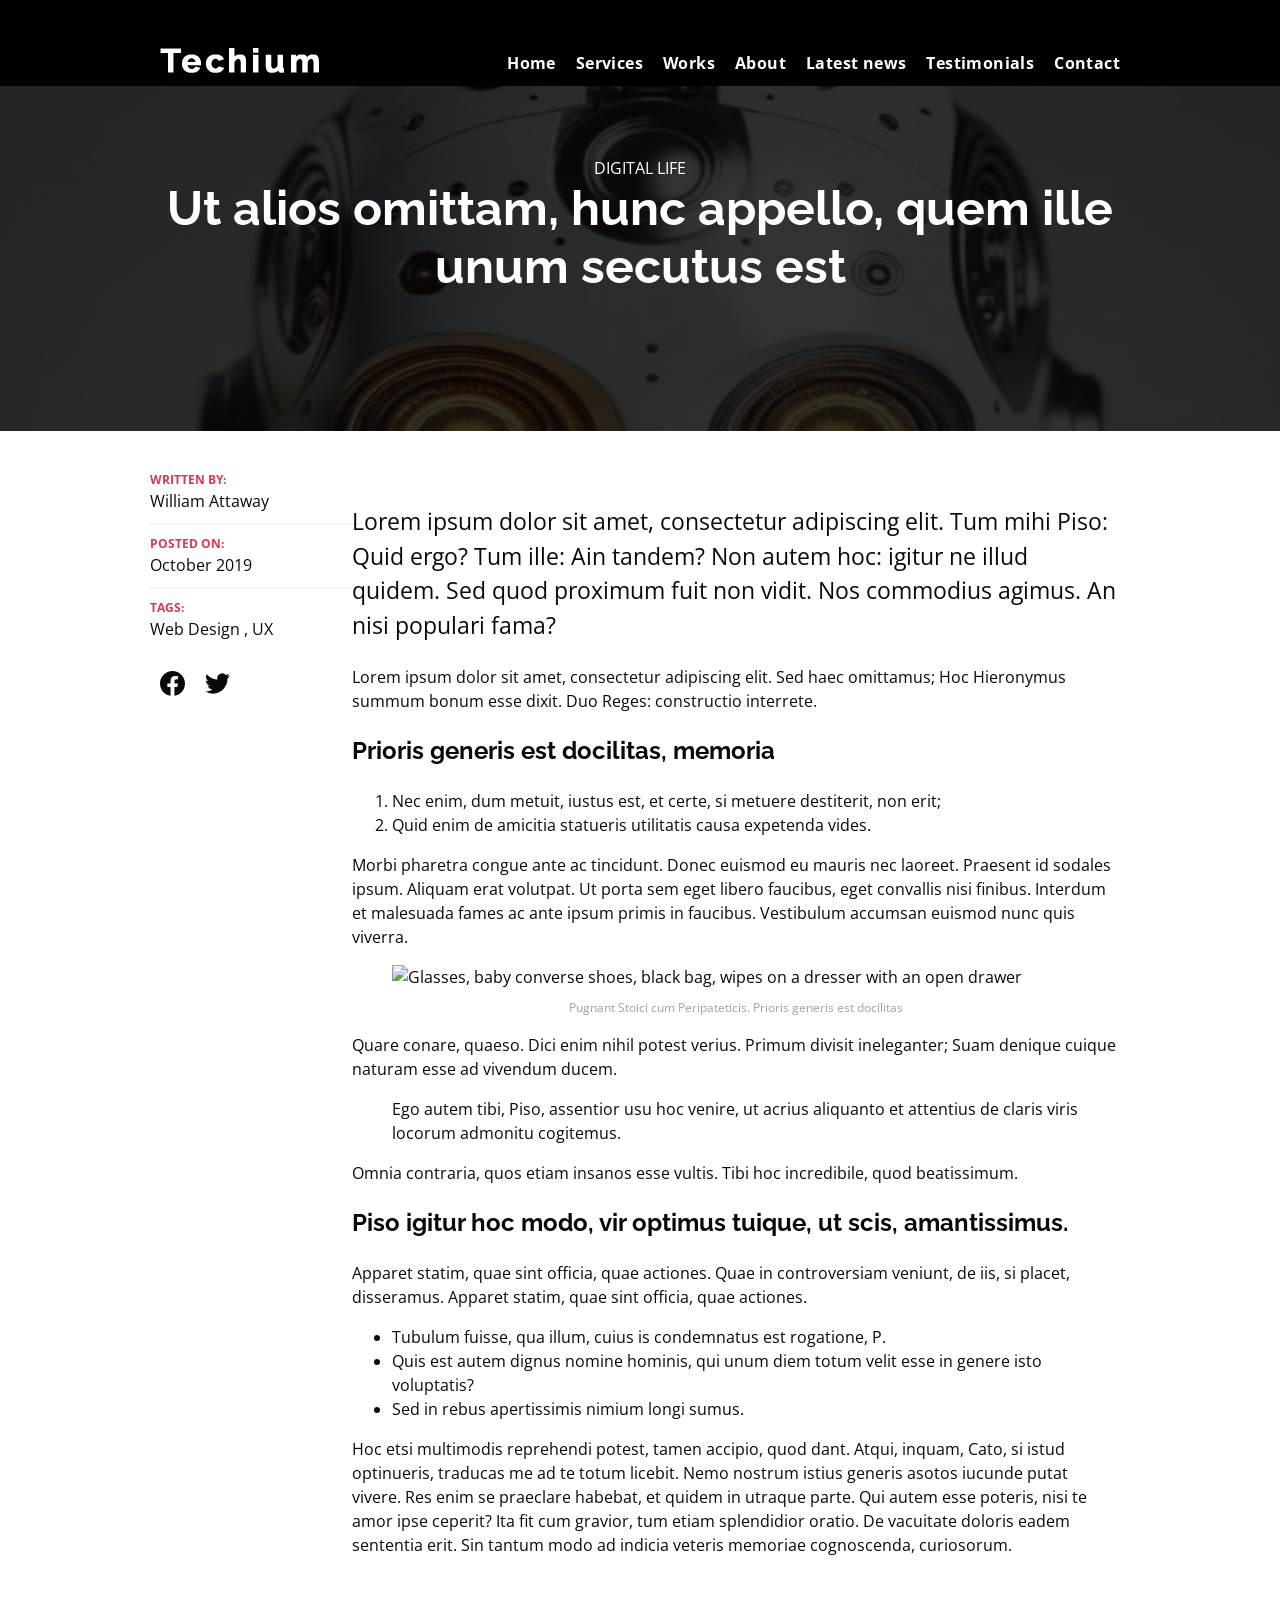
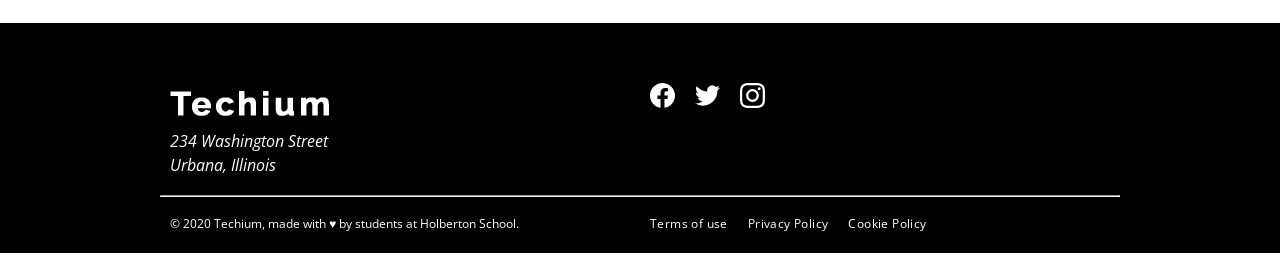
==== commit 34eea092: "task-100" ====
--- a/flexbox/100-article.html
+++ b/flexbox/100-article.html
@@ -7,7 +7,7 @@
     <meta name="description" content="Description of the page less than 150 characters">
     <link rel="icon" type="image/jpg" href="../images/favicon.jpg">
     <link href="https://fonts.googleapis.com/css?family=Open+Sans:400,700|Raleway:700&display=swap" rel="stylesheet">
-    <link rel="stylesheet" href="14-styles.css">
+    <link rel="stylesheet" href="100-styles.css">
   </head>
   <body>
     <!– Header –>
--- a/flexbox/100-styles.css
+++ b/flexbox/100-styles.css
@@ -0,0 +1,799 @@
+/* SUMMARY
+    1. GLOBAL
+    2. LAYOUT
+    3. SECTION
+    4. CARD
+*/
+
+/*** 1. GLOBAL ***/
+
+/* Reset / Normalize
+   ============================= */
+/*! normalize.css v8.0.1 | MIT License | github.com/necolas/normalize.css */
+html {
+  line-height: 1.15;
+  -webkit-text-size-adjust: 100%;
+}
+
+body {
+  margin: 0;
+}
+
+main {
+  display: block;
+}
+
+h1 {
+  font-size: 2em;
+  margin: 0.67em 0;
+}
+
+hr {
+  box-sizing: content-box;
+  height: 0;
+  overflow: visible;
+}
+
+pre {
+  font-family: monospace, monospace;
+  font-size: 1em;
+}
+
+a {
+  background-color: transparent;
+}
+
+abbr[title] {
+  border-bottom: none;
+  text-decoration: underline;
+  text-decoration: underline dotted;
+}
+
+b,
+strong {
+  font-weight: bolder;
+}
+
+code,
+kbd,
+samp {
+  font-family: monospace, monospace;
+  font-size: 1em;
+}
+
+small {
+  font-size: 80%;
+}
+
+sub,
+sup {
+  font-size: 75%;
+  line-height: 0;
+  position: relative;
+  vertical-align: baseline;
+}
+
+sub {
+  bottom: -0.25em;
+}
+
+sup {
+  top: -0.5em;
+}
+
+img {
+  border-style: none;
+}
+
+button,
+input,
+optgroup,
+select,
+textarea {
+  font-family: inherit;
+  font-size: 100%;
+  line-height: 1.15;
+  margin: 0;
+}
+
+button,
+input {
+  overflow: visible;
+}
+
+button,
+select {
+  text-transform: none;
+}
+
+[type='button'],
+[type='reset'],
+[type='submit'],
+button {
+  -webkit-appearance: button;
+}
+
+[type='button']::-moz-focus-inner,
+[type='reset']::-moz-focus-inner,
+[type='submit']::-moz-focus-inner,
+button::-moz-focus-inner {
+  border-style: none;
+  padding: 0;
+}
+
+[type='button']:-moz-focusring,
+[type='reset']:-moz-focusring,
+[type='submit']:-moz-focusring,
+button:-moz-focusring {
+  outline: 1px dotted ButtonText;
+}
+
+fieldset {
+  padding: 0.35em 0.75em 0.625em;
+}
+
+legend {
+  box-sizing: border-box;
+  color: inherit;
+  display: table;
+  max-width: 100%;
+  padding: 0;
+  white-space: normal;
+}
+
+progress {
+  vertical-align: baseline;
+}
+
+textarea {
+  overflow: auto;
+}
+
+[type='checkbox'],
+[type='radio'] {
+  box-sizing: border-box;
+  padding: 0;
+}
+
+[type='number']::-webkit-inner-spin-button,
+[type='number']::-webkit-outer-spin-button {
+  height: auto;
+}
+
+[type='search'] {
+  -webkit-appearance: textfield;
+  outline-offset: -2px;
+}
+
+[type='search']::-webkit-search-decoration {
+  -webkit-appearance: none;
+}
+
+::-webkit-file-upload-button {
+  -webkit-appearance: button;
+  font: inherit;
+}
+
+details {
+  display: block;
+}
+
+summary {
+  display: list-item;
+}
+
+template {
+  display: none;
+}
+
+[hidden] {
+  display: none;
+}
+
+/* Variables
+   ============================= */
+
+:root {
+  --color-primary: #d73953;
+  --color-black: #090909;
+  --color-white: #ffffff;
+  --color-grey: #a0a0a0;
+  --color-light-grey: #f3f3f3;
+  --color-dark-grey: #353535;
+
+  --text-color: var(--color-black);
+
+  --font-family-base: 'Open Sans', 'Helvetica Neue', Helvetica, Arial, sans-serif;
+  --font-family-title: 'Raleway', 'Helvetica Neue', Helvetica, Arial, sans-serif;
+
+  --font-size-small: 1.2rem;
+  --font-size-medium: 1.6rem;
+  --font-size-large: 1.8rem;
+  --font-size-x-large: 2.3rem;
+  --font-size-xx-large: 4.8rem;
+
+  --font-weight-regular: 400;
+  --font-weight-bold: 700;
+
+  --line-height-small: 1.2;
+  --line-height-base: 1.5;
+  --line-height-big: 1.8;
+
+  /** SECTION **/
+  --section-padding: 5rem 0;
+  --section-header-padding: 0 0 3rem;
+  --section-header-align: center;
+  --section-title-font-size: var(--font-size-xx-large);
+  --section-title-font-weight: var(--font-weight-bold);
+  --section-title-line-height: var(--line-height-small);
+  --section-title-margin: 0;
+  --section-title-color: var(--color-black);
+  --section-tagline-transform: uppercase;
+  --section-tagline-color: var(--color-primary);
+  --section-tagline-font-family: var(--font-family-headings);
+  --section-tagline-font-weight: var(--font-weight-bold);
+  --section-tagline-margin: 0;
+  --section-body-padding: 2rem 0 4rem;
+  --section-footer-padding: 3rem 0 0;
+  --section-footer-align: center;
+
+  /** HEADER **/
+  --header-padding: 4rem 0 0;
+
+  /** FOOTER **/
+  --footer-padding: 5rem 0 1rem;
+
+  /** NAVBAR **/
+  --nav-item-font-family: var(--font-family-headings);
+  --nav-item-font-weight: var(--font-weight-bold);
+  --nav-item-font-size: var(--font-size-medium);
+  --nav-item-letter-spacing: 0.04rem;
+  --nav-item-display: inline-block;
+  --nav-item-margin: 0 0 0 2rem;
+  --nav-item-link-hover: var(--color-white);
+
+  /** BUTTON **/
+  --button-display: inline-block;
+  --button-padding: 1.5rem 3rem;
+  --button-border: var(--color-primary) solid 0.2rem;
+  --button-color: var(--color-black);
+  --button-text-decoration: none;
+  --button-font-size: var(--font-size-large);
+  --button-hover-color: var(--color-white);
+  --button-hover-text-decoration: none;
+  --button-hover-background: var(--color-primary);
+
+  /** MOTION **/
+  --transition-duration: 0.3s;
+  --transition-cubic-bezier: cubic-bezier(0.17, 0.67, 0, 1.01);
+}
+
+/* Base
+   ============================= */
+
+*,
+*:before,
+*:after {
+  box-sizing: border-box;
+}
+
+html {
+  scroll-behavior: smooth;
+  font-size: 62.5%;
+}
+
+body {
+  color: var(--text-color);
+  font-family: var(--font-family-base);
+  font-size: var(--font-size-medium);
+  font-weight: var(--font-weight-regular);
+  line-height: var(--line-height-base);
+}
+
+h1,
+h2,
+h3,
+h4,
+h5,
+h6 {
+  font-family: var(--font-family-title);
+  font-weight: var(--font-weight-bold);
+}
+
+a {
+  color: var(--text-color);
+  text-decoration: none;
+}
+
+a:visited {
+  font-style: italic;
+}
+
+a:hover {
+  text-decoration: underline;
+}
+
+a:active {
+  background-color: var(--color-light-grey);
+}
+
+.button {
+  display: var(--button-display);
+  padding: var(--button-padding);
+  border: var(--button-border);
+  font-size: var(--button-font-size);
+  color: var(--button-color);
+  text-decoration: var(--button-text-decoration);
+}
+
+.button:hover {
+  color: var(--button-hover-color);
+  text-decoration: var(--button-hover-text-decoration);
+  background: var(--button-hover-background);
+  transition-duration: var(--transition-duration);
+  transition-property: color, background-color;
+}
+
+/* Helpers
+   ============================= */
+
+.visually-hidden:not(:focus):not(:active) {
+  position: absolute !important;
+  height: 1px;
+  width: 1px;
+  overflow: hidden;
+  clip: rect(1px, 1px, 1px, 1px);
+  white-space: nowrap;
+}
+
+/*** 2. LAYOUT ***/
+
+/* Layout
+   ============================= */
+
+.container {
+  width: 960px;
+  margin-left: auto;
+  margin-right: auto;
+}
+
+/* Grid
+   ============================= */
+  .row {
+    display: flex;
+  }
+
+ul.row {
+  margin: -1rem;
+  padding: 0;
+  list-style: none;
+}
+
+
+[class*='col-'] {
+  margin: 1rem;
+}
+
+.col-1-3 {
+  width: calc((100% / 3) - 2rem);
+}
+
+.col-1-2 {
+  width: calc((100% / 2) - 2rem);
+}
+
+/* Navbar
+   ============================= */
+
+.nav {
+  display: flex;
+  margin: 0;
+  padding: 0;
+  list-style: none;
+  text-align: center;
+}
+
+.nav .nav-item {
+  font-family: var(--nav-item-font-family);
+  font-weight: var(--nav-item-font-weight);
+  font-size: var(--nav-item-font-size);
+  letter-spacing: var(--nav-item-letter-spacing);
+}
+
+.nav .nav-item + .nav-item {
+  margin: var(--nav-item-margin);
+}
+.nav .nav-link {
+  display: block;
+  padding: 0.5rem 0;
+  position: relative;
+}
+
+.nav .nav-link:hover {
+  color: var(--nav-item-link-hover);
+  text-decoration: none;
+}
+
+.nav .nav-link::before {
+  content: '';
+  position: absolute;
+  bottom: 0;
+  left: 0;
+  background-color: var(--color-white);
+  width: 0;
+  height: 0.2rem;
+  transition: var(--transition-duration) var(--transition-cubic-bezier);
+}
+
+.nav .nav-item:hover .nav-link::before {
+  background-color: var(--color-primary);
+  width: 100%;
+}
+
+/* Header
+   ============================= */
+
+.header {
+  padding: var(--header-padding);
+  position: relative;
+  z-index: 3;
+  background: transparent;
+}
+
+.header-container {
+  display: flex;
+  justify-content: space-between;
+  align-items: center;
+}
+/* Footer
+   ============================= */
+
+.footer {
+  --nav-item-font-weight: normal;
+  --nav-item-font-size: var(--font-size-small);
+  padding: var(--footer-padding);
+}
+
+.footer-copyright {
+  margin: 0;
+  font-size: var(--font-size-small);
+  color: var(--text-color);
+}
+
+.footer ul {
+  text-align: right;
+}
+
+.footer-address {
+  color: var(--text-color);
+}
+
+.social-link {
+  display: block;
+}
+
+.social-link > svg {
+  fill: var(--text-color);
+}
+
+/*** 3. SECTION ***/
+
+/* Section (all styles)
+   ============================= */
+
+.section {
+  padding: var(--section-padding);
+}
+
+.section-header {
+  text-align: var(--section-header-align);
+  padding: var(--section-header-padding);
+}
+
+.section-title {
+  font-size: var(--section-title-font-size);
+  font-weight: var(--section-title-font-weight);
+  line-height: var(--section-title-line-height);
+  margin: var(--section-title-margin);
+  color: var(--section-title-color);
+}
+
+.section-tagline {
+  color: var(--section-tagline-color);
+  font-family: var(--section-tagline-font-family);
+  text-transform: var(--section-tagline-transform);
+  font-weight: var(--section-tagline-font-weight);
+  margin: var(--section-tagline-margin);
+}
+
+.section-body {
+  padding: var(--section-body-padding);
+}
+
+.section-footer {
+  padding: var(--section-footer-padding);
+  text-align: var(--section-footer-align);
+}
+
+/* Section theming
+   ============================= */
+
+[data-section-theme='dark'] {
+  --button-color: var(--color-white);
+  --text-color: var(--color-white);
+  --section-title-color: var(--color-white);
+  background-color: #010101;
+}
+
+/* Section HERO
+   ============================= */
+
+.section-hero {
+  position: relative;
+  margin-top: -8.5rem;
+}
+
+.hero-homepage {
+  background-position: 75% 0;
+  background-repeat: no-repeat;
+  background-size: 90rem auto;
+  background-color: #010101;
+}
+.section-hero .section-body {
+  padding: 10rem 4rem;
+}
+.section-hero .section-category {
+  color: var(--color-white);
+  text-transform: uppercase;
+}
+.section-hero .section-title {
+  margin-bottom: 5rem;
+}
+
+.section-hero .section-inner {
+  display: flex;
+  flex-direction: column;
+  align-items: flex-start;
+  justify-content: center;
+  min-height: 50vh;
+
+}
+/* Section Latest news ============================= */
+.section-latest-news .row {
+  flex-direction: row-reverse;
+}
+
+/* Section SERVICES ============================= */
+.section-services .row {
+  flex-wrap: wrap;
+}
+/* Section ABOUT US
+    ============================= */
+.section-about-us [class*='col-'] {
+  align-self: center;
+}
+/*** 4. CARD ***/
+
+/* Card (all styles)
+   ============================= */
+
+.card-category {
+  color: var(--color-primary);
+}
+
+/* Card WORK
+   ============================= */
+
+.card-work .card-outer {
+  position: relative;
+  overflow: hidden;
+}
+
+.card-work:hover .card-outer {
+  transform: scale(0.95);
+}
+
+.card-work .card-image img {
+  height: 30rem;
+  width: 100%;
+  object-fit: cover;
+  vertical-align: bottom;
+}
+
+.card-work:hover .card-image {
+  transform: scale(1.2);
+  transition: var(--transition-duration) var(--transition-cubic-bezier);
+}
+
+.card-work .card-inner {
+  position: absolute;
+  top: -0.1rem;
+  left: -0.1rem;
+  right: -0.1rem;
+  bottom: -0.1rem;
+  z-index: 1;
+  transition: var(--transition-duration) var(--transition-cubic-bezier);
+}
+
+.card-work:hover .card-inner {
+  background-color: rgba(0, 0, 0, 0.7);
+}
+
+.card-work .card-title {
+  text-align: center;
+  margin: 0;
+  opacity: 0;
+  height: 100%;
+  position: relative;
+}
+
+.card-work .card-title a {
+    display: block;
+    text-decoration: none;
+    padding-top: 45%;
+  }
+
+  .card-work .card-title a::after {
+    position: absolute;
+    top: 0;
+    left: 0;
+    right: 0;
+    bottom: 0;
+    content: '';
+  }
+
+  .card-work:hover .card-title {
+    opacity: 1;
+  }
+
+  /* Card SERVICES
+      ============================= */
+
+  .card-services .card-title {
+    margin: 0;
+  }
+
+  .card-services a {
+    display: block;
+    padding: 2rem;
+    background-color: var(--color-light-grey);
+  }
+
+  .card-services a:hover {
+    color: var(--color-white);
+    background: var(--color-primary);
+    text-decoration: none;
+    transition-duration: 0.3s;
+    transition-property: color, background-color;
+  }
+
+  /* Card TESTIMONIAL
+      ============================= */
+
+  .card-testimonial {
+    text-align: center;
+  }
+
+  .card-testimonial .card-avatar {
+    border-radius: 50%;
+    width: 10rem;
+    height: 10rem;
+  }
+
+  .card-testimonial .card-quote cite {
+    display: block;
+    padding-top: 1rem;
+    color: var(--color-primary);
+  }
+
+  .card-testimonial .card-quote {
+    position: relative;
+  }
+
+  .card-testimonial .card-quote::before {
+    content: '\201C';
+    position: absolute;
+    top: -4.5rem;
+    left: -1rem;
+    color: #efeded;
+    font-size: 10rem;
+    z-index: -1;
+  }
+
+/*** ARTICLE PAGE ***/
+/* Section HERO (article)
+    ============================= */
+  .hero-article {
+    background-size: 150rem 100rem;
+    background-position: 50% 0;
+  }
+  .hero-article::before {
+    content: '';
+    background: rgba(0, 0, 0, 0.8);
+    position: absolute;
+    top: 0;
+    left: 0;
+    right: 0;
+    bottom: 0;
+    z-index: 0;
+  }
+  .hero-article .section-inner {
+    text-align: center;
+    align-items: center;
+    min-height: 40vh;
+  }
+  .hero-article .section-body {
+    position: relative;
+    padding: 7rem 0 0;
+    z-index: 2;
+  }
+  .main-article {
+    padding: 5rem 0;
+  }
+  /* Post
+    ============================= */
+  .post {
+    display: flex;
+  }
+  .post-content {
+    width: 100%;
+  }
+  .post-aside {
+    order: -1;
+    min-width: 20%;
+  }
+  .post img {
+    width: 100%;
+    height: auto;
+  }
+  .post-content p:first-child {
+    font-size: var(--font-size-x-large);
+  }
+  .post-content .img-caption {
+    margin: 1rem 0;
+    padding: 0 .5rem;
+    font-size: var(--font-size-small);
+    color: var(--color-grey, #a0a0a0);
+    text-align: center;
+  }
+/* Post Meta
+    ============================= */
+    .post-meta-list {
+      flex-direction: column;
+    }
+    .post-meta-list strong {
+      color: var(--color-primary);
+      font-size: var(--font-size-small);
+      text-transform: uppercase;
+      display: block;
+    }
+
+    .post-meta-list [class*="post-meta-"] {
+      margin-bottom: 1rem;
+      padding-bottom: 1rem;
+      border-bottom: 0.2rem solid var(--color-light-grey);
+    }
+
+    .post-meta-list [class*="post-meta-"]:last-child {
+      border: none;
+      margin-bottom: 3rem;
+    }
+
+  /* Tag list
+    ============================= */
+.tag-list {
+  padding: 0;
+  list-style: none;
+}
+
+.tag-list li {
+  display: inline;
+}
+
+.tag-list li::after {
+  content: ", ";
+}
+
+.tag-list li:last-child::after {
+  content: "";
+}
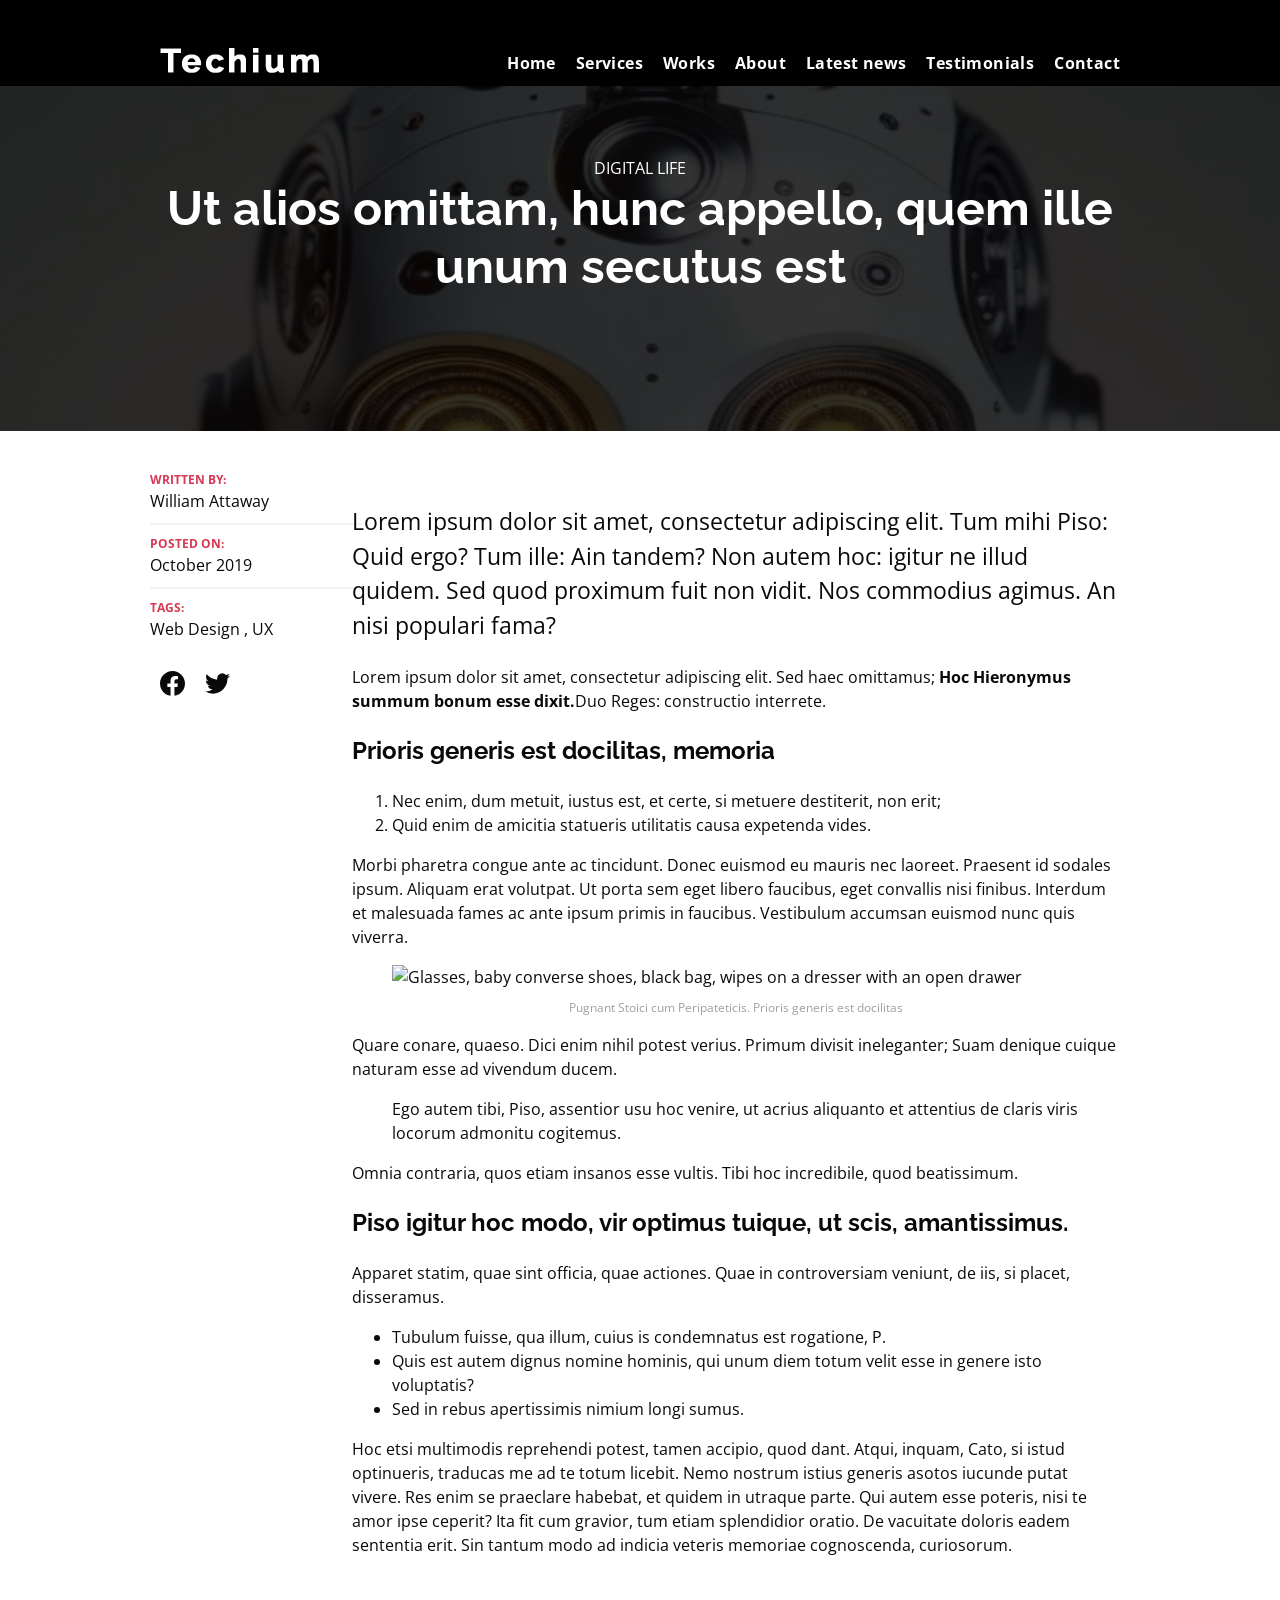
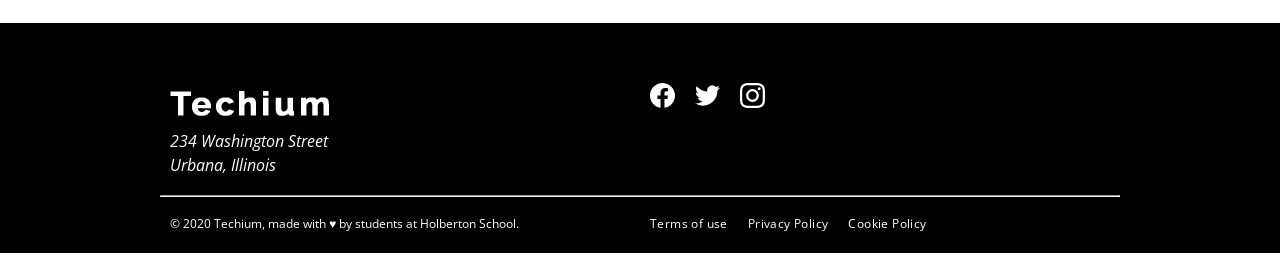
==== commit 31a1bd8b: "update" ====
--- a/flexbox/100-article.html
+++ b/flexbox/100-article.html
@@ -64,29 +64,48 @@
         <div class="container">
           <div class="post">
             <article class="post-content">
-              <p>Lorem ipsum dolor sit amet, consectetur adipiscing elit. Tum mihi Piso: Quid ergo? Tum ille: Ain tandem? Non autem hoc: igitur ne illud quidem. Sed quod proximum fuit non vidit. Nos commodius agimus. An nisi populari fama?</p>
-              <p>Lorem ipsum dolor sit amet, consectetur adipiscing elit. Sed haec omittamus; Hoc Hieronymus summum bonum esse dixit. Duo Reges: constructio interrete.</p>
+              <p>
+                Lorem ipsum dolor sit amet, consectetur adipiscing elit. Tum mihi Piso: Quid ergo? Tum ille: Ain tandem? Non autem hoc: igitur ne illud quidem. Sed quod proximum fuit non vidit. Nos
+                commodius agimus. An nisi populari fama?
+              </p>
+              <p>
+                Lorem ipsum dolor sit amet, consectetur adipiscing elit. Sed haec omittamus;
+                <b>Hoc Hieronymus summum bonum esse dixit.</b>Duo Reges: constructio interrete.
+              </p>
               <h2>Prioris generis est docilitas, memoria</h2>
               <ol>
                 <li>Nec enim, dum metuit, iustus est, et certe, si metuere destiterit, non erit;</li>
                 <li>Quid enim de amicitia statueris utilitatis causa expetenda vides.</li>
               </ol>
-              <p>Morbi pharetra congue ante ac tincidunt. Donec euismod eu mauris nec laoreet. Praesent id sodales ipsum. Aliquam erat volutpat. Ut porta sem eget libero faucibus, eget convallis nisi finibus. Interdum et malesuada fames ac ante ipsum primis in faucibus. Vestibulum accumsan euismod nunc quis viverra.</p>
+              <p>
+                Morbi pharetra congue ante ac tincidunt. Donec euismod eu mauris nec laoreet. Praesent id sodales ipsum. Aliquam erat volutpat. Ut porta sem eget libero faucibus, eget convallis nisi
+                finibus. Interdum et malesuada fames ac ante ipsum primis in faucibus. Vestibulum accumsan euismod nunc quis viverra.
+              </p>
               <figure>
-                <img src="path_to_image.jpg" alt="Glasses, baby converse shoes, black bag, wipes on a dresser with an open drawer" width="620" height="350">
+                <img src="images/article.jpg" alt="Glasses, baby converse shoes, black bag, wipes on a dresser with an open drawer" width="620" height="350" />
                 <figcaption class="img-caption">Pugnant Stoici cum Peripateticis. Prioris generis est docilitas</figcaption>
               </figure>
               <p>Quare conare, quaeso. Dici enim nihil potest verius. Primum divisit ineleganter; Suam denique cuique naturam esse ad vivendum ducem.</p>
-              <blockquote cite="https://www.holbertonschool.com/">Ego autem tibi, Piso, assentior usu hoc venire, ut acrius aliquanto et attentius de claris viris locorum admonitu cogitemus.</blockquote>
+              <blockquote cite="https://www.holbertonschool.com/">
+                Ego autem tibi, Piso, assentior usu hoc venire, ut acrius aliquanto et attentius de claris viris locorum admonitu cogitemus.
+              </blockquote>
               <p>Omnia contraria, quos etiam insanos esse vultis. Tibi hoc incredibile, quod beatissimum.</p>
               <h2>Piso igitur hoc modo, vir optimus tuique, ut scis, amantissimus.</h2>
-              <p>Apparet statim, quae sint officia, quae actiones. Quae in controversiam veniunt, de iis, si placet, disseramus. <a href="https://www.holbertonschool.com/" target="_blank" rel="noopener noreferrer">Apparet statim, quae sint officia, quae actiones.</a></p>
+              <p>
+                <a href="https://www.holbertonschool.com/" target="_blank" rel="noopener">Apparet statim, quae sint officia, quae actiones.</a> Quae in controversiam veniunt, de iis, si placet,
+                disseramus.
+              </p>
               <ul>
                 <li>Tubulum fuisse, qua illum, cuius is condemnatus est rogatione, P.</li>
                 <li>Quis est autem dignus nomine hominis, qui unum diem totum velit esse in genere isto voluptatis?</li>
                 <li>Sed in rebus apertissimis nimium longi sumus.</li>
               </ul>
-              <p>Hoc etsi multimodis reprehendi potest, tamen accipio, quod dant. Atqui, inquam, Cato, si istud optinueris, traducas me ad te totum licebit. Nemo nostrum istius generis asotos iucunde putat vivere. Res enim se praeclare habebat, et quidem in utraque parte. Qui autem esse poteris, nisi te amor ipse ceperit? Ita fit cum gravior, tum etiam splendidior oratio. De vacuitate doloris eadem sententia erit. Sin tantum modo ad indicia veteris memoriae cognoscenda, curiosorum.</p>
+              <p>
+                Hoc etsi multimodis reprehendi potest, tamen accipio, quod dant. Atqui, inquam, Cato, si istud optinueris, traducas me ad te totum licebit. Nemo nostrum istius generis asotos iucunde
+                putat vivere. Res enim se praeclare habebat, et quidem in utraque parte. Qui autem esse poteris, nisi te amor ipse ceperit? Ita fit cum gravior, tum etiam splendidior oratio. De
+                vacuitate doloris eadem sententia erit. Sin tantum modo ad indicia veteris memoriae cognoscenda, curiosorum.
+              </p>
+
             </article>
 
             <!-- Aside section -->
